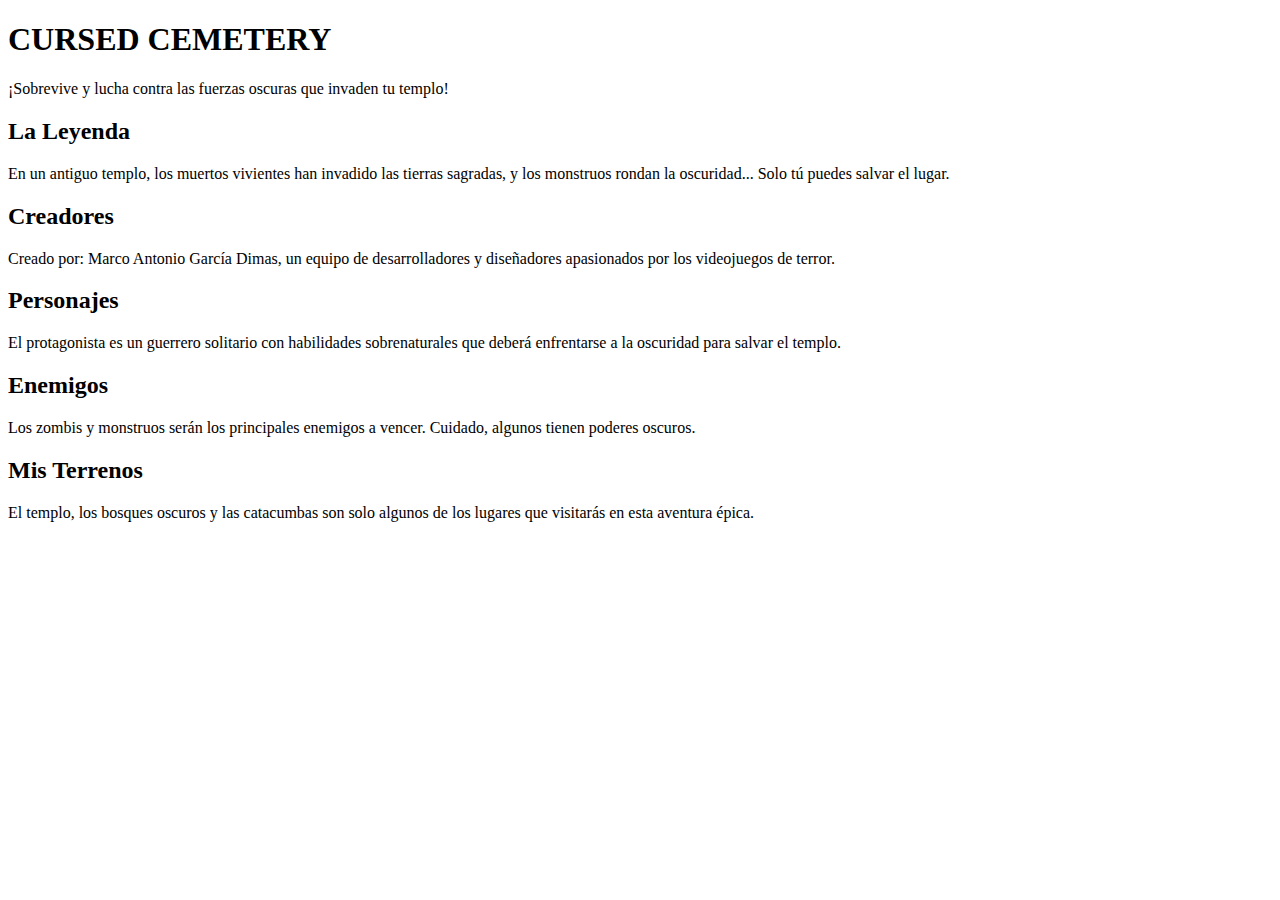
==== index.html @ 03dbbe9c "inicio de la pwa" ====
<!DOCTYPE html>
<html lang="es">
<head>
  <meta charset="UTF-8">
  <meta name="viewport" content="width=device-width, initial-scale=1.0">
  <meta http-equiv="Content-Security-Policy" content="script-src 'self' 'unsafe-inline';">
  <meta name="description" content="Página informativa sobre el videojuego Templo contra Zombis y Monstruos">
  <meta name="theme-color" content="#333333">
  <title>Templo contra Zombis</title>
  
  <link rel="icon" href="assets/icon.png" />
  <link rel="manifest" href="manifest.json" />
  <link rel="stylesheet" href="styles.css" />
  
</head>
<body>
  <header class="hero">
    <h1>CURSED CEMETERY</h1>
    <p>¡Sobrevive y lucha contra las fuerzas oscuras que invaden tu templo!</p>
  </header>

  <section class="content">
    <h2>La Leyenda</h2>
    <p>En un antiguo templo, los muertos vivientes han invadido las tierras sagradas, y los monstruos rondan la oscuridad... Solo tú puedes salvar el lugar.</p>

    <h2>Creadores</h2>
    <p>Creado por: Marco Antonio García Dimas, un equipo de desarrolladores y diseñadores apasionados por los videojuegos de terror.</p>

    <h2>Personajes</h2>
    <p>El protagonista es un guerrero solitario con habilidades sobrenaturales que deberá enfrentarse a la oscuridad para salvar el templo.</p>

    <h2>Enemigos</h2>
    <p>Los zombis y monstruos serán los principales enemigos a vencer. Cuidado, algunos tienen poderes oscuros.</p>

    <h2>Mis Terrenos</h2>
    <p>El templo, los bosques oscuros y las catacumbas son solo algunos de los lugares que visitarás en esta aventura épica.</p>
  </section>

  <script src="service-worker.js"></script>
</body>
</html>
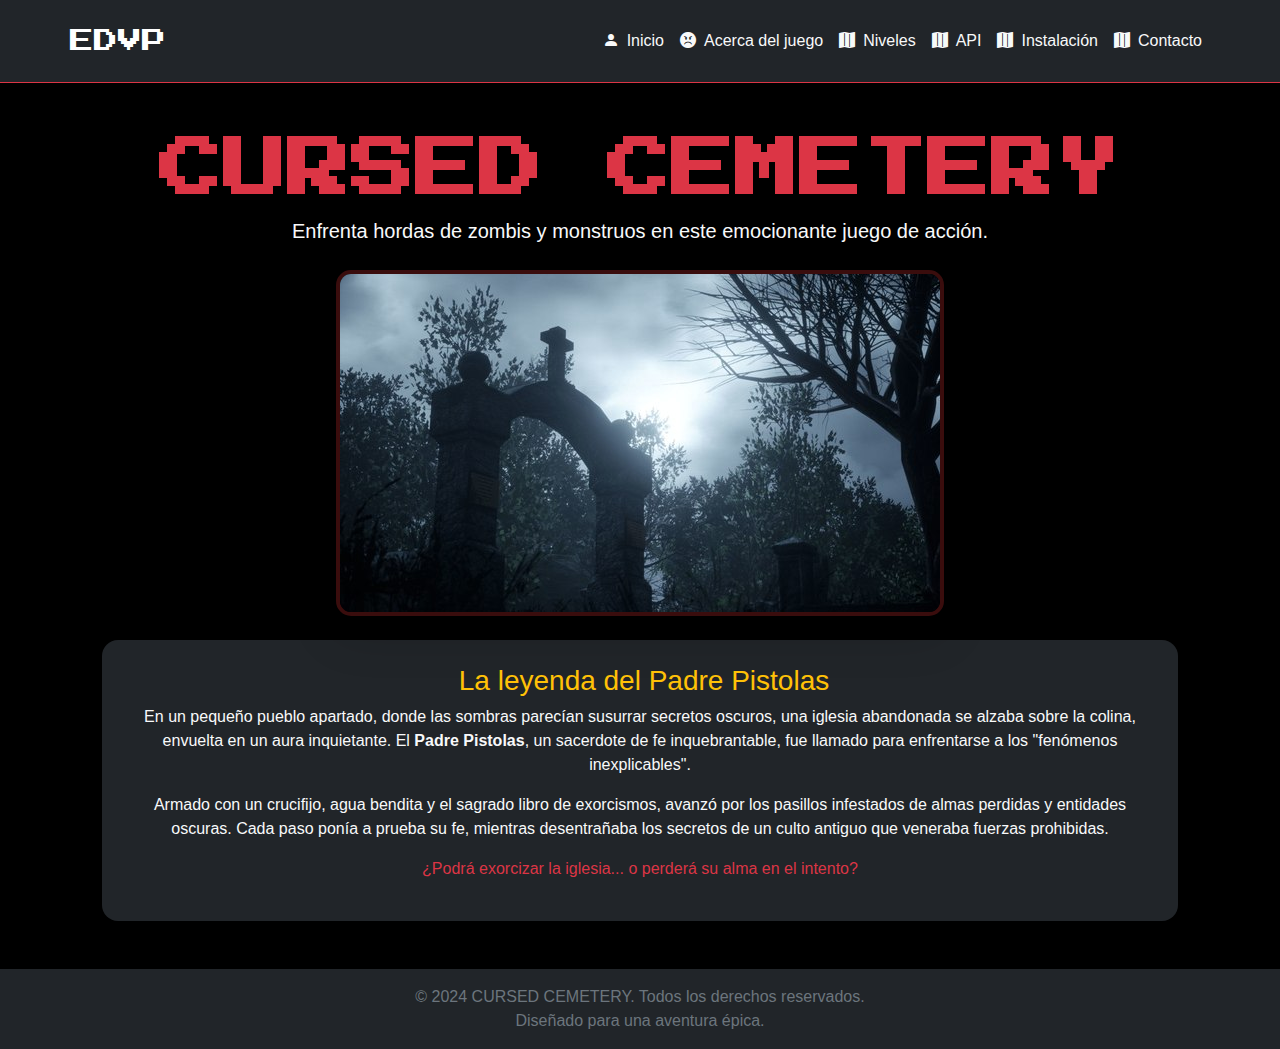
==== commit d0ec8675: "creacion de vistas reales" ====
--- a/index.html
+++ b/index.html
@@ -3,39 +3,75 @@
 <head>
   <meta charset="UTF-8">
   <meta name="viewport" content="width=device-width, initial-scale=1.0">
-  <meta http-equiv="Content-Security-Policy" content="script-src 'self' 'unsafe-inline';">
-  <meta name="description" content="Página informativa sobre el videojuego Templo contra Zombis y Monstruos">
-  <meta name="theme-color" content="#333333">
-  <title>Templo contra Zombis</title>
+  <meta name="description" content="Juego de acción: Templo contra Zombis y Monstruos">
+  <meta name="theme-color" content="#0f0f0f">
+  <title>CURSED-CEMETERY</title>
+
+  <!-- Google Fonts -->
+  <link href="https://fonts.googleapis.com/css2?family=Press+Start+2P&display=swap" rel="stylesheet">
   
-  <link rel="icon" href="assets/icon.png" />
-  <link rel="manifest" href="manifest.json" />
-  <link rel="stylesheet" href="styles.css" />
+  <!-- Bootstrap CSS -->
+  <link href="https://cdn.jsdelivr.net/npm/bootstrap@5.3.0-alpha3/dist/css/bootstrap.min.css" rel="stylesheet">
+  <link rel="stylesheet" href="https://cdn.jsdelivr.net/npm/bootstrap-icons/font/bootstrap-icons.css">
   
+  <!-- Custom CSS -->
+  <link rel="stylesheet" href="styles.css">
+
+  <!-- Iconos y Manifest -->
+  <link rel="icon" href="/assets/icon-128.png">
+  <link rel="manifest" href="/manifest.json">
 </head>
-<body>
-  <header class="hero">
-    <h1>CURSED CEMETERY</h1>
-    <p>¡Sobrevive y lucha contra las fuerzas oscuras que invaden tu templo!</p>
+<body class="bg-black text-white">
+
+  <!-- Header -->
+  <header class="bg-dark border-bottom border-danger">
+    <nav class="navbar navbar-expand-lg navbar-dark container">
+      <a class="navbar-brand d-flex align-items-center" href="#">
+
+        <span class="fs-4" style="font-family: 'Press Start 2P', sans-serif;">EDVP</span>
+      </a>
+      <button class="navbar-toggler" type="button" data-bs-toggle="collapse" data-bs-target="#navbarNav" aria-controls="navbarNav" aria-expanded="false" aria-label="Toggle navigation">
+        <span class="navbar-toggler-icon"></span>
+      </button>
+      <div class="collapse navbar-collapse" id="navbarNav">
+        <ul class="navbar-nav ms-auto">
+          <li class="nav-item">
+            <a class="nav-link text-light" href="views/home.html"><i class="bi bi-person-fill me-2"></i>Inicio</a>
+          </li>
+          <li class="nav-item">
+            <a class="nav-link text-light"  href="views/acercaJuego.html"><i class="bi bi-emoji-angry-fill me-2"></i>Acerca del juego</a>
+          </li>
+          <li class="nav-item">
+            <a class="nav-link text-light" href="views/niveles.html"><i class="bi bi-map-fill me-2"></i>Niveles</a>
+          </li>
+          <li class="nav-item">
+            <a class="nav-link text-light" href="views/api.html"><i class="bi bi-map-fill me-2"></i>API</a>
+          </li>
+          <li class="nav-item">
+            <a class="nav-link text-light" href="views/instalacion.html"><i class="bi bi-map-fill me-2"></i>Instalación</a>
+          </li>
+          <li class="nav-item">
+            <a class="nav-link text-light" href="views/contacto.html"><i class="bi bi-map-fill me-2"></i>Contacto</a>
+          </li>
+        </ul>
+      </div>
+    </nav>
   </header>
 
-  <section class="content">
-    <h2>La Leyenda</h2>
-    <p>En un antiguo templo, los muertos vivientes han invadido las tierras sagradas, y los monstruos rondan la oscuridad... Solo tú puedes salvar el lugar.</p>
+  <!-- Main Content -->
+<main id="app" class="container py-5">
+  <!-- El contenido se cargará dinámicamente aquí -->
+</main>
 
-    <h2>Creadores</h2>
-    <p>Creado por: Marco Antonio García Dimas, un equipo de desarrolladores y diseñadores apasionados por los videojuegos de terror.</p>
 
-    <h2>Personajes</h2>
-    <p>El protagonista es un guerrero solitario con habilidades sobrenaturales que deberá enfrentarse a la oscuridad para salvar el templo.</p>
+  <!-- Footer -->
+  <footer class="text-center bg-dark text-secondary py-3">
+    <p class="mb-0">&copy; 2024 CURSED CEMETERY. Todos los derechos reservados.</p>
+    <p class="mb-0">Diseñado para una aventura épica.</p>
+  </footer>
 
-    <h2>Enemigos</h2>
-    <p>Los zombis y monstruos serán los principales enemigos a vencer. Cuidado, algunos tienen poderes oscuros.</p>
-
-    <h2>Mis Terrenos</h2>
-    <p>El templo, los bosques oscuros y las catacumbas son solo algunos de los lugares que visitarás en esta aventura épica.</p>
-  </section>
-
-  <script src="service-worker.js"></script>
+  <!-- Bootstrap JS -->
+  <script src="https://cdn.jsdelivr.net/npm/bootstrap@5.3.0-alpha3/dist/js/bootstrap.bundle.min.js"></script>
+  <script src="main.js"></script>
 </body>
 </html>
--- a/styles.css
+++ b/styles.css
@@ -0,0 +1,32 @@
+body {
+  margin: 0;
+  font-family: Arial, sans-serif;
+}
+
+header {
+  background-color: #333;
+  color: white;
+  padding: 10px 20px;
+}
+
+nav.menu ul {
+  list-style: none;
+  margin: 0;
+  padding: 0;
+  display: flex;
+  gap: 20px;
+}
+
+nav.menu a {
+  color: white;
+  text-decoration: none;
+  font-size: 16px;
+}
+
+nav.menu a:hover {
+  text-decoration: underline;
+}
+
+main#app {
+  padding: 20px;
+}
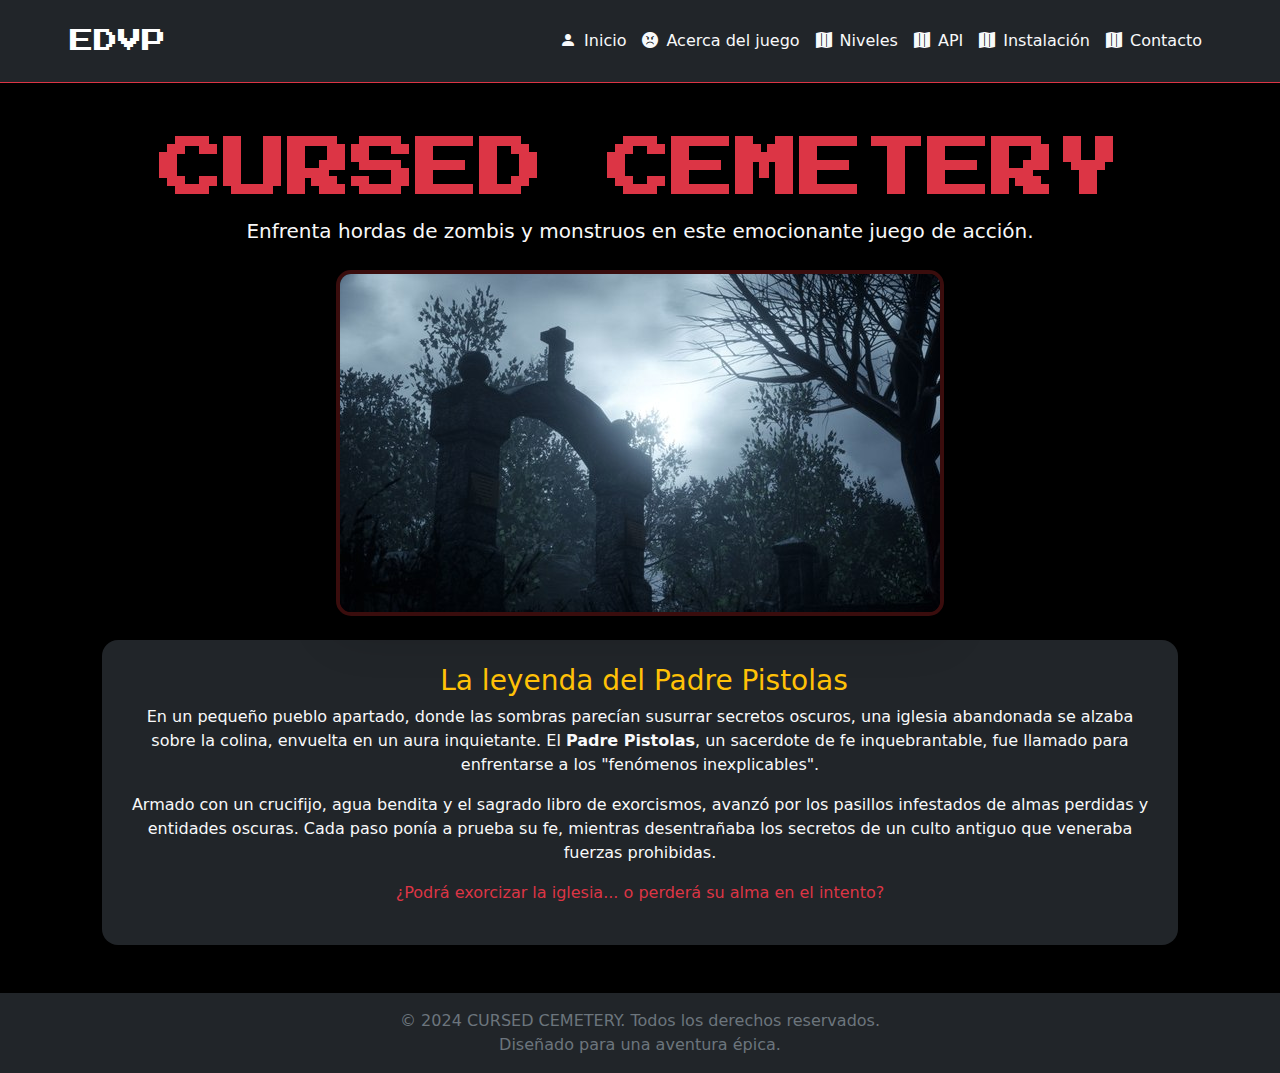
==== commit 161d1ee3: "primer version lista" ====
--- a/index.html
+++ b/index.html
@@ -16,6 +16,11 @@
   
   <!-- Custom CSS -->
   <link rel="stylesheet" href="styles.css">
+<!-- Bootstrap CSS -->
+<link href="https://cdn.jsdelivr.net/npm/bootstrap@5.3.0-alpha3/dist/css/bootstrap.min.css" rel="stylesheet">
+
+<!-- Bootstrap JS -->
+<script src="https://cdn.jsdelivr.net/npm/bootstrap@5.3.0-alpha3/dist/js/bootstrap.bundle.min.js"></script>
 
   <!-- Iconos y Manifest -->
   <link rel="icon" href="/assets/icon-128.png">
--- a/styles.css
+++ b/styles.css
@@ -30,3 +30,29 @@
 main#app {
   padding: 20px;
 }
+
+
+.game-list {
+  margin-top: 20px;
+}
+
+.card {
+  border: 1px solid #ccc;
+  border-radius: 10px;
+  overflow: hidden;
+}
+
+.card img {
+  height: 200px;
+  object-fit: cover;
+}
+
+.card .btn {
+  background-color: #ff0000;
+  border: none;
+}
+
+.card .btn:hover {
+  background-color: #cc0000;
+}
+
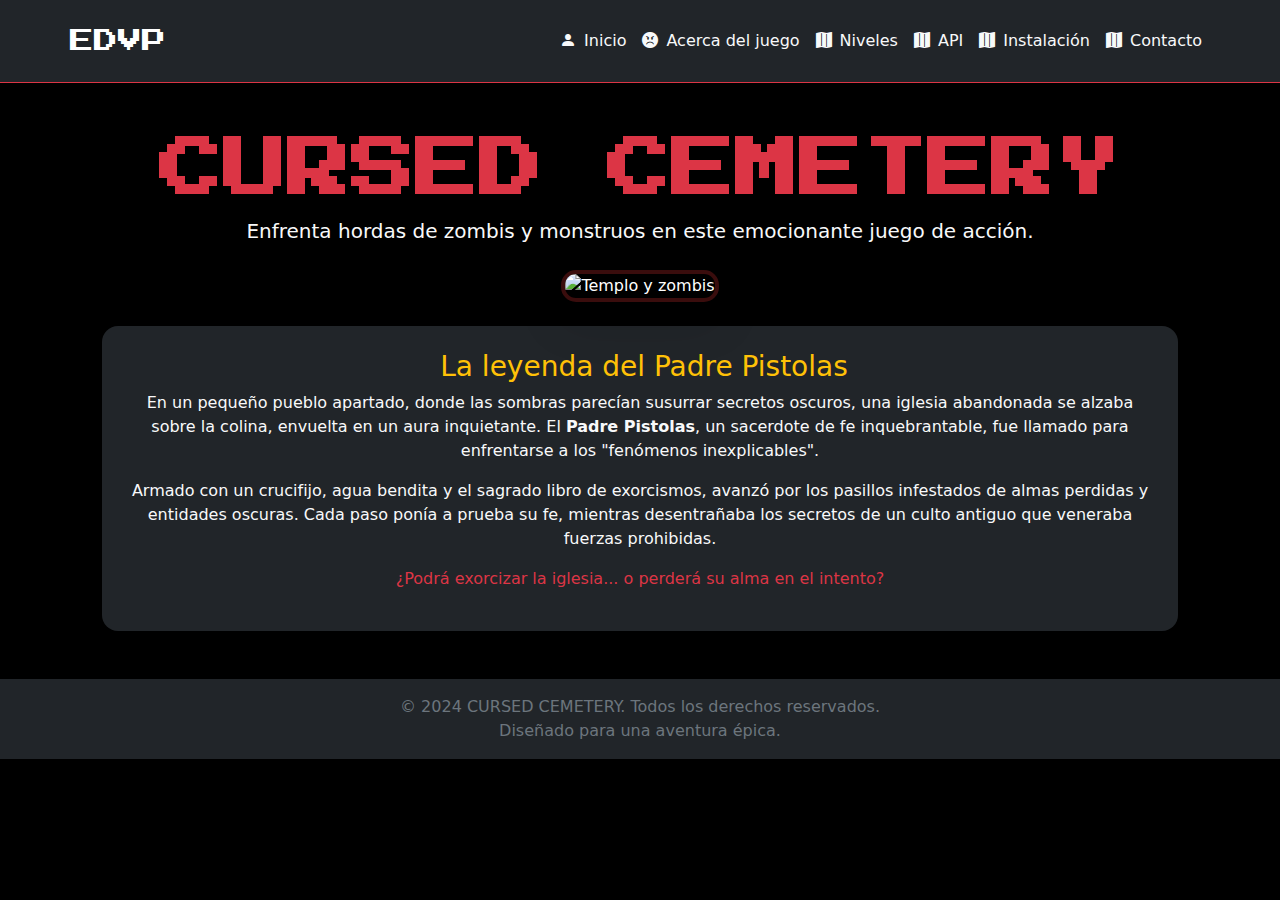
==== commit 331eeeca: "pruba" ====
--- a/index.html
+++ b/index.html
@@ -23,8 +23,8 @@
 <script src="https://cdn.jsdelivr.net/npm/bootstrap@5.3.0-alpha3/dist/js/bootstrap.bundle.min.js"></script>
 
   <!-- Iconos y Manifest -->
-  <link rel="icon" href="/assets/icon-128.png">
-  <link rel="manifest" href="/manifest.json">
+  <link rel="icon" href="cursedCemeteryPWA/assets/icon-128.png">
+  <link rel="manifest" href="cursedCemeteryPWA/manifest.json">
 </head>
 <body class="bg-black text-white">
 
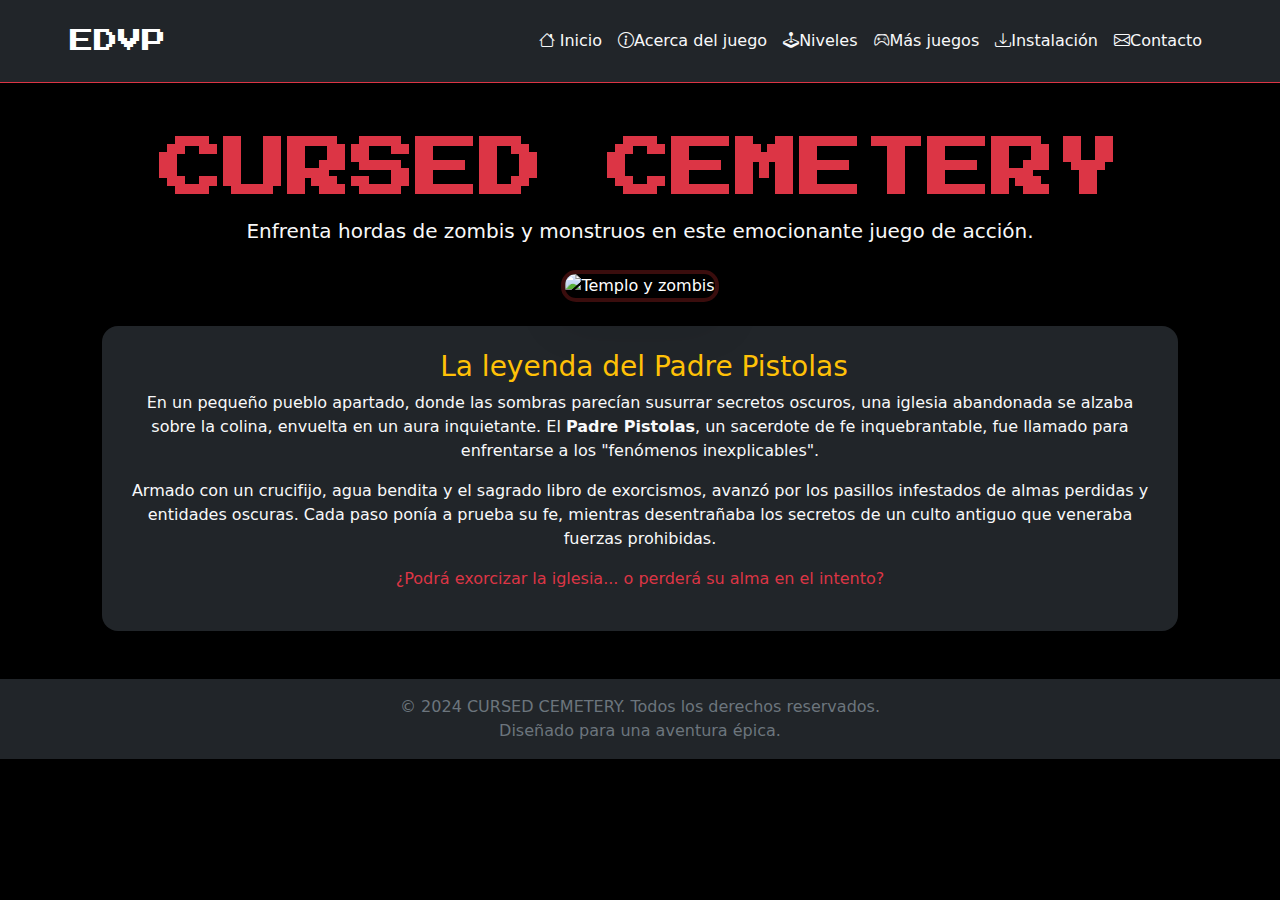
==== commit c5da072e: "cambios index iconos" ====
--- a/index.html
+++ b/index.html
@@ -23,8 +23,8 @@
 <script src="https://cdn.jsdelivr.net/npm/bootstrap@5.3.0-alpha3/dist/js/bootstrap.bundle.min.js"></script>
 
   <!-- Iconos y Manifest -->
-  <link rel="icon" href="cursedCemeteryPWA/assets/icon-128.png">
-  <link rel="manifest" href="cursedCemeteryPWA/manifest.json">
+  <link rel="icon" href="/assets/icon-128.png">
+  <link rel="manifest" href="manifest.json">
 </head>
 <body class="bg-black text-white">
 
@@ -41,22 +41,22 @@
       <div class="collapse navbar-collapse" id="navbarNav">
         <ul class="navbar-nav ms-auto">
           <li class="nav-item">
-            <a class="nav-link text-light" href="views/home.html"><i class="bi bi-person-fill me-2"></i>Inicio</a>
+            <a class="nav-link text-light" href="views/home.html"><i class="bi bi-house"></i> Inicio</a>
           </li>
           <li class="nav-item">
-            <a class="nav-link text-light"  href="views/acercaJuego.html"><i class="bi bi-emoji-angry-fill me-2"></i>Acerca del juego</a>
+            <a class="nav-link text-light"  href="views/acercaJuego.html"><i class="bi bi-info-circle"></i>Acerca del juego</a>
           </li>
           <li class="nav-item">
-            <a class="nav-link text-light" href="views/niveles.html"><i class="bi bi-map-fill me-2"></i>Niveles</a>
+            <a class="nav-link text-light" href="views/niveles.html"><i class="bi bi-joystick"></i>Niveles</a>
           </li>
           <li class="nav-item">
-            <a class="nav-link text-light" href="views/api.html"><i class="bi bi-map-fill me-2"></i>API</a>
+            <a class="nav-link text-light" href="views/api.html"> <i class="bi bi-controller"></i>Más juegos</a>
           </li>
           <li class="nav-item">
-            <a class="nav-link text-light" href="views/instalacion.html"><i class="bi bi-map-fill me-2"></i>Instalación</a>
+            <a class="nav-link text-light" href="views/instalacion.html"><i class="bi bi-download"></i>Instalación</a>
           </li>
           <li class="nav-item">
-            <a class="nav-link text-light" href="views/contacto.html"><i class="bi bi-map-fill me-2"></i>Contacto</a>
+            <a class="nav-link text-light" href="views/contacto.html"><i class="bi bi-envelope"></i>Contacto</a>
           </li>
         </ul>
       </div>
